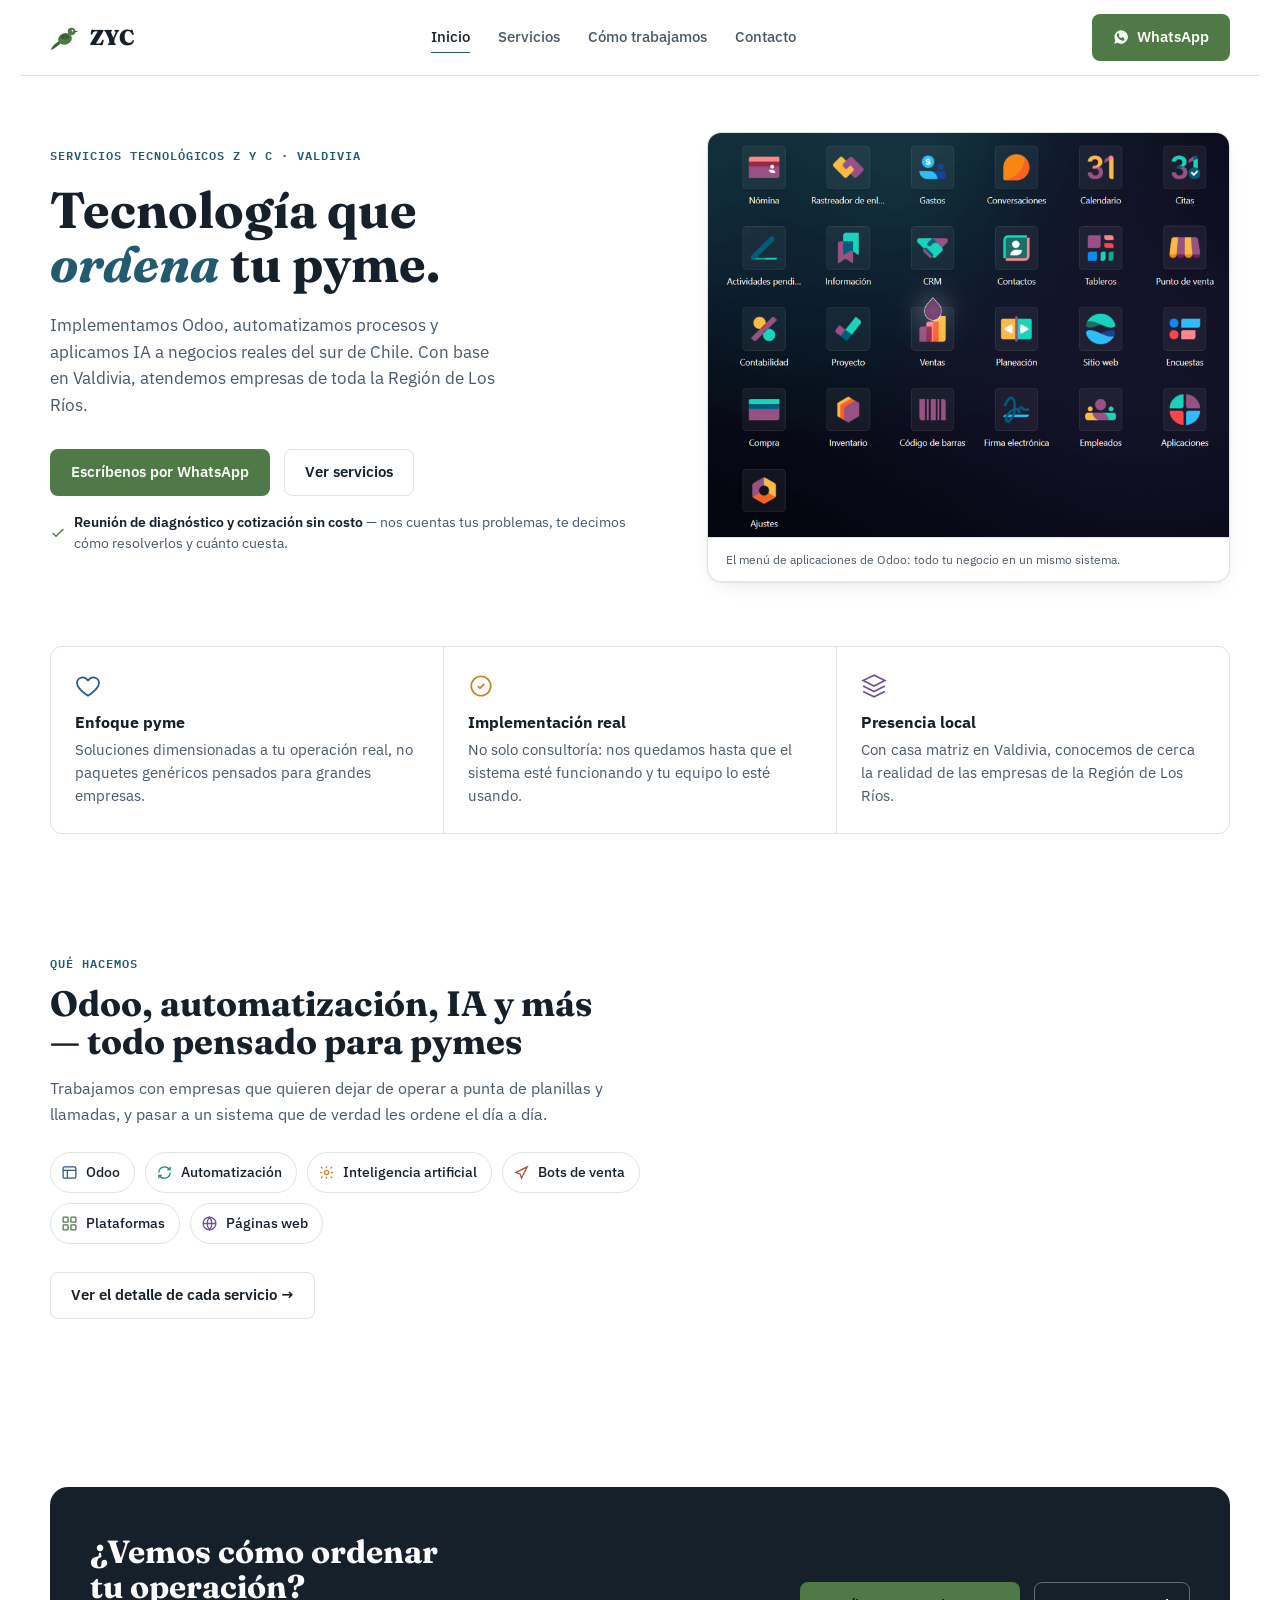
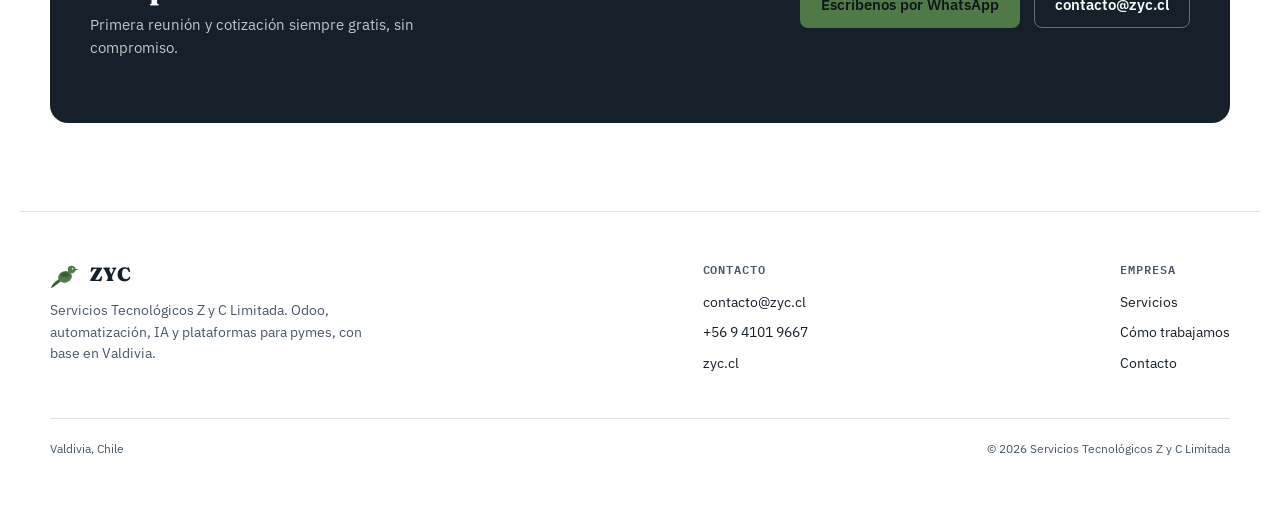
==== index.html @ c4d632ce "Add files via upload Primera subida de la pagina web" ====
<!doctype html>
<html lang="es">
<head>
<meta charset="utf-8">
<meta name="viewport" content="width=device-width, initial-scale=1">
<title>ZYC Servicios Tecnológicos</title>
<link rel="stylesheet" href="styles.css">
</head>
<body>

<header class="nav">
  <div class="wrap nav-inner">
    <a class="brand" href="index.html" aria-label="ZYC — inicio">
      <svg class="logomark" viewBox="0 0 32 32" fill="none" xmlns="http://www.w3.org/2000/svg" aria-hidden="true">
        <path d="M11 20C6 22 2 26 1 30C5 28 9 25 12 22Z" fill="var(--accent-strong)"/>
        <ellipse cx="16" cy="18" rx="7.5" ry="6" fill="var(--accent)" transform="rotate(-20 16 18)"/>
        <path d="M11 16C14 11 20 12 21 17C17 19 13 19 11 16Z" fill="var(--accent-strong)"/>
        <circle cx="23" cy="10" r="4" fill="var(--accent)"/>
        <path d="M26.5 9 30 10 26.5 11.3Z" fill="var(--accent-strong)"/>
        <circle cx="24" cy="9.3" r="0.9" fill="var(--bg)"/>
      </svg>
      <span class="brand-word">ZYC</span>
    </a>
    <nav class="links">
      <a href="index.html" aria-current="page">Inicio</a>
      <a href="servicios.html">Servicios</a>
      <a href="nosotros.html">Cómo trabajamos</a>
      <a href="contacto.html">Contacto</a>
    </nav>
    <div class="nav-actions">
      <a class="btn btn-primary" href="https://wa.me/56941019667" target="_blank" rel="noopener">
        <svg viewBox="0 0 24 24" fill="currentColor" aria-hidden="true"><path d="M12 2a10 10 0 0 0-8.6 15L2 22l5.2-1.4A10 10 0 1 0 12 2Zm5.6 14.3c-.2.6-1.3 1.2-1.9 1.3-.5.1-1.1.1-1.8-.1-.4-.1-1-.3-1.7-.6-3-1.3-5-4.3-5.1-4.5-.2-.2-1.2-1.6-1.2-3.1 0-1.5.8-2.2 1-2.5.2-.3.5-.4.7-.4h.5c.2 0 .4 0 .6.5.2.6.7 1.9.8 2 .1.2.1.4 0 .6-.4.8-.8.8-.5 1.3.9 1.6 1.8 2.2 3.2 2.9.2.1.4.1.5-.1.2-.2.7-.8.9-1.1.2-.3.4-.2.6-.1.2.1 1.5.7 1.8.9.3.1.5.2.5.4.1.2.1.7-.1 1.3Z"/></svg>
        <span class="full">WhatsApp</span>
      </a>
      <button class="nav-toggle" aria-label="Abrir menú" aria-expanded="false">
        <svg viewBox="0 0 24 24" fill="none" stroke="currentColor" stroke-width="2"><path d="M3 6h18M3 12h18M3 18h18"/></svg>
      </button>
    </div>
  </div>
</header>

<main id="top">
  <div class="wrap">

    <section class="hero" style="padding-top:56px;">
      <div class="hero-grid">
        <div>
          <span class="eyebrow mono">Servicios Tecnológicos Z y C · Valdivia</span>
          <h1>Tecnología que <em>ordena</em> tu pyme.</h1>
          <p class="lede">Implementamos Odoo, automatizamos procesos y aplicamos IA a negocios reales del sur de Chile. Con base en Valdivia, atendemos empresas de toda la Región de Los Ríos.</p>
          <div class="hero-ctas">
            <a class="btn btn-primary" href="https://wa.me/56941019667" target="_blank" rel="noopener">Escríbenos por WhatsApp</a>
            <a class="btn btn-ghost" href="servicios.html">Ver servicios</a>
          </div>
          <p class="hero-note">
            <svg viewBox="0 0 24 24" fill="none" stroke="currentColor" stroke-width="2"><path d="M20 6 9 17l-5-5"/></svg>
            <span><strong>Reunión de diagnóstico y cotización sin costo</strong> — nos cuentas tus problemas, te decimos cómo resolverlos y cuánto cuesta.</span>
          </p>
        </div>
        <figure class="hero-panel" style="margin:0;">
          <img src="odoo-apps.png" alt="Menú de aplicaciones de Odoo: ventas, inventario, contabilidad, CRM, punto de venta y más módulos." loading="lazy">
          <figcaption>El menú de aplicaciones de Odoo: todo tu negocio en un mismo sistema.</figcaption>
        </figure>
      </div>
    </section>

    <section class="why">
      <div class="why-grid">
        <div class="why-item reveal" data-anim>
          <svg viewBox="0 0 24 24" fill="none" stroke="var(--hue-erp)" stroke-width="1.6"><path d="M12 21s-7-4.6-9.5-9C.7 8.4 2.4 4.8 6 4.2 8.4 3.8 10.6 5 12 7c1.4-2 3.6-3.2 6-2.8 3.6.6 5.3 4.2 3.5 7.8-2.5 4.4-9.5 9-9.5 9Z"/></svg>
          <h3>Enfoque pyme</h3>
          <p>Soluciones dimensionadas a tu operación real, no paquetes genéricos pensados para grandes empresas.</p>
        </div>
        <div class="why-item reveal" data-anim>
          <svg viewBox="0 0 24 24" fill="none" stroke="var(--hue-ai)" stroke-width="1.6"><path d="M9 12l2 2 4-4M21 12a9 9 0 1 1-18 0 9 9 0 0 1 18 0Z"/></svg>
          <h3>Implementación real</h3>
          <p>No solo consultoría: nos quedamos hasta que el sistema esté funcionando y tu equipo lo esté usando.</p>
        </div>
        <div class="why-item reveal" data-anim>
          <svg viewBox="0 0 24 24" fill="none" stroke="var(--hue-web)" stroke-width="1.6"><path d="M12 2 2 7l10 5 10-5-10-5ZM2 17l10 5 10-5M2 12l10 5 10-5"/></svg>
          <h3>Presencia local</h3>
          <p>Con casa matriz en Valdivia, conocemos de cerca la realidad de las empresas de la Región de Los Ríos.</p>
        </div>
      </div>
    </section>

    <section id="que-hacemos">
      <div class="sec-head reveal" data-anim>
        <span class="eyebrow mono">Qué hacemos</span>
        <h2>Odoo, automatización, IA y más — todo pensado para pymes</h2>
        <p>Trabajamos con empresas que quieren dejar de operar a punta de planillas y llamadas, y pasar a un sistema que de verdad les ordene el día a día.</p>
        <div class="teaser-row">
          <span class="teaser-chip c-erp"><svg viewBox="0 0 24 24" fill="none" stroke="currentColor" stroke-width="1.8"><rect x="3" y="4" width="18" height="16" rx="2"/><path d="M3 9h18M9 9v11"/></svg>Odoo</span>
          <span class="teaser-chip c-auto"><svg viewBox="0 0 24 24" fill="none" stroke="currentColor" stroke-width="1.8"><path d="M4 12a8 8 0 0 1 14.9-4M20 4v4h-4M20 12a8 8 0 0 1-14.9 4M4 20v-4h4"/></svg>Automatización</span>
          <span class="teaser-chip c-ai"><svg viewBox="0 0 24 24" fill="none" stroke="currentColor" stroke-width="1.8"><circle cx="12" cy="12" r="3"/><path d="M12 3v3M12 18v3M4.2 4.2l2.1 2.1M17.7 17.7l2.1 2.1M3 12h3M18 12h3M4.2 19.8l2.1-2.1M17.7 6.3l2.1-2.1"/></svg>Inteligencia artificial</span>
          <span class="teaser-chip c-bots"><svg viewBox="0 0 24 24" fill="none" stroke="currentColor" stroke-width="1.8"><path d="M20 4 4 12l6 2 2 6 8-16Z"/></svg>Bots de venta</span>
          <span class="teaser-chip c-platform"><svg viewBox="0 0 24 24" fill="none" stroke="currentColor" stroke-width="1.8"><rect x="3" y="3" width="7" height="7" rx="1"/><rect x="14" y="3" width="7" height="7" rx="1"/><rect x="3" y="14" width="7" height="7" rx="1"/><rect x="14" y="14" width="7" height="7" rx="1"/></svg>Plataformas</span>
          <span class="teaser-chip c-web"><svg viewBox="0 0 24 24" fill="none" stroke="currentColor" stroke-width="1.8"><circle cx="12" cy="12" r="9"/><path d="M3 12h18M12 3a14 14 0 0 1 0 18 14 14 0 0 1 0-18Z"/></svg>Páginas web</span>
        </div>
        <div style="margin-top:28px;">
          <a class="btn btn-ghost" href="servicios.html">Ver el detalle de cada servicio →</a>
        </div>
      </div>
    </section>

    <section>
      <div class="cta-band reveal" data-anim>
        <div>
          <h2>¿Vemos cómo ordenar tu operación?</h2>
          <p class="cta-sub">Primera reunión y cotización siempre gratis, sin compromiso.</p>
        </div>
        <div class="ctas">
          <a class="btn btn-onink" href="https://wa.me/56941019667" target="_blank" rel="noopener">Escríbenos por WhatsApp</a>
          <a class="btn btn-ghost" href="mailto:contacto@zyc.cl">contacto@zyc.cl</a>
        </div>
      </div>
    </section>

  </div>

  <footer>
    <div class="wrap">
      <div class="foot-grid">
        <div class="foot-brand">
          <div class="brand" style="pointer-events:none;">
            <svg class="logomark" viewBox="0 0 32 32" fill="none" xmlns="http://www.w3.org/2000/svg" aria-hidden="true">
              <path d="M11 20C6 22 2 26 1 30C5 28 9 25 12 22Z" fill="var(--accent-strong)"/>
              <ellipse cx="16" cy="18" rx="7.5" ry="6" fill="var(--accent)" transform="rotate(-20 16 18)"/>
              <path d="M11 16C14 11 20 12 21 17C17 19 13 19 11 16Z" fill="var(--accent-strong)"/>
              <circle cx="23" cy="10" r="4" fill="var(--accent)"/>
              <path d="M26.5 9 30 10 26.5 11.3Z" fill="var(--accent-strong)"/>
              <circle cx="24" cy="9.3" r="0.9" fill="var(--bg)"/>
            </svg>
            <span class="brand-word" style="font-size:1.2rem;">ZYC</span>
          </div>
          <p>Servicios Tecnológicos Z y C Limitada. Odoo, automatización, IA y plataformas para pymes, con base en Valdivia.</p>
        </div>
        <div class="foot-col">
          <h4 class="mono">Contacto</h4>
          <a href="mailto:contacto@zyc.cl">contacto@zyc.cl</a>
          <a href="https://wa.me/56941019667" target="_blank" rel="noopener">+56 9 4101 9667</a>
          <a href="index.html">zyc.cl</a>
        </div>
        <div class="foot-col">
          <h4 class="mono">Empresa</h4>
          <a href="servicios.html">Servicios</a>
          <a href="nosotros.html">Cómo trabajamos</a>
          <a href="contacto.html">Contacto</a>
        </div>
      </div>
      <div class="fine">
        <span>Valdivia, Chile</span>
        <span>© 2026 Servicios Tecnológicos Z y C Limitada</span>
      </div>
    </div>
  </footer>
</main>

<script src="app.js"></script>
</body>
</html>
---- styles.css ----
@import url('https://fonts.googleapis.com/css2?family=Fraunces:opsz,wght@9..144,400;9..144,600;9..144,700;9..144,900&family=IBM+Plex+Sans:wght@400;500;600;700&family=IBM+Plex+Mono:wght@500;600&display=swap');

:root{
  --bg:#FFFFFF;
  --surface:#FFFFFF;
  --surface-2:#F4F6F5;
  --ink:#16202A;
  --ink-soft:#48586A;
  --river:#245A70;
  --river-strong:#163C4C;
  --accent:#4F7A47;
  --accent-strong:#3C5E37;
  --border:#DEE5E1;
  --focus:#245A70;
  --hue-erp:#2A5C86;
  --hue-auto:#1F8A7E;
  --hue-ai:#C1852E;
  --hue-bots:#B14B36;
  --hue-platform:#4F7A47;
  --hue-web:#6E5296;
  --shadow: 0 1px 2px rgba(22,32,42,.06), 0 8px 24px -12px rgba(22,32,42,.18);
}
/* Sitio con identidad clara fija: el fondo se mantiene blanco/claro
   independiente del modo del sistema (no se ofrece variante oscura). */

*{box-sizing:border-box;}
html{-webkit-text-size-adjust:100%;}
body{
  margin:0;
  background:var(--bg);
  color:var(--ink);
  font-family:'IBM Plex Sans', ui-sans-serif, system-ui, -apple-system, sans-serif;
  font-size:16px;
  line-height:1.55;
  padding-inline:20px;
}
h1,h2,h3{
  font-family:'Fraunces', ui-serif, Georgia, serif;
  font-weight:700;
  line-height:1.08;
  text-wrap:balance;
  margin:0;
  color:var(--ink);
}
a{color:inherit;}
img,svg{max-width:100%;display:block;}
.mono{
  font-family:'IBM Plex Mono', ui-monospace, monospace;
  letter-spacing:.08em;
  text-transform:uppercase;
  font-weight:600;
}
:focus-visible{outline:2px solid var(--focus); outline-offset:3px; border-radius:2px;}

.wrap{max-width:1180px; margin-inline:auto;}
.prose-w{max-width:62ch;}

/* ---------- NAV ---------- */
header.nav{
  position:sticky; top:0; z-index:40;
  background:color-mix(in srgb, var(--bg) 86%, transparent);
  backdrop-filter:blur(10px);
  border-bottom:1px solid var(--border);
}
.nav-inner{
  display:flex; align-items:center; justify-content:space-between;
  gap:16px; padding-block:14px; position:relative;
}
.brand{display:flex; align-items:center; gap:10px; text-decoration:none;}
.brand svg{width:30px; height:30px; flex:none;}
.brand-word{font-family:'Fraunces', serif; font-weight:900; font-size:1.35rem; letter-spacing:.01em; color:var(--ink);}
nav.links{display:flex; align-items:center; gap:28px;}
nav.links a{
  font-size:.92rem; font-weight:500; text-decoration:none; color:var(--ink-soft);
  padding-block:4px; border-bottom:1px solid transparent;
}
nav.links a:hover, nav.links a[aria-current="page"]{color:var(--ink); border-color:var(--river);}
.nav-actions{display:flex; align-items:center; gap:10px;}
.nav-toggle{
  display:none; width:38px; height:38px; border-radius:8px; border:1px solid var(--border);
  background:var(--surface); align-items:center; justify-content:center; cursor:pointer;
}
.nav-toggle svg{width:18px; height:18px; color:var(--ink);}
.btn{
  display:inline-flex; align-items:center; gap:8px;
  font-family:'IBM Plex Sans'; font-weight:600; font-size:.92rem;
  padding:11px 20px; border-radius:8px; text-decoration:none;
  border:1px solid transparent; white-space:nowrap;
  transition:background-color .15s ease, border-color .15s ease, transform .1s ease;
}
.btn:active{transform:translateY(1px);}
.btn-primary{background:var(--accent); color:#FBFDF9;}
.btn-primary:hover{background:var(--accent-strong);}
.btn-ghost{border-color:var(--border); color:var(--ink);}
.btn-ghost:hover{border-color:var(--ink-soft);}
.btn-onink{background:var(--accent); color:#0F171C;}
.btn-onink:hover{background:var(--accent-strong); color:#0F171C;}
.btn svg{width:16px; height:16px;}

@media (max-width:760px){
  nav.links{
    display:none; position:absolute; top:100%; left:0; right:0;
    flex-direction:column; align-items:flex-start; gap:2px;
    background:var(--surface); border:1px solid var(--border); border-top:none;
    border-radius:0 0 12px 12px; padding:10px 20px 16px; box-shadow:var(--shadow);
  }
  nav.links.open{display:flex;}
  nav.links a{padding-block:10px; width:100%; border-bottom:1px solid var(--border);}
  nav.links a:last-child{border-bottom:none;}
  .nav-toggle{display:flex;}
  .nav-actions .btn-primary span.full{display:none;}
}

/* ---------- HERO ---------- */
.hero{padding-block:64px 56px;}
.hero-grid{
  display:grid; grid-template-columns:1.15fr 1fr; gap:56px; align-items:center;
}
@media (max-width:900px){ .hero-grid{grid-template-columns:1fr;} }
.eyebrow{
  font-size:.76rem; color:var(--river); margin-bottom:18px; display:block;
}
.hero h1{font-size:clamp(2.1rem, 4.2vw, 3.15rem); max-width:14ch;}
.hero h1 em{font-style:italic; color:var(--river);}
.hero p.lede{
  margin-top:20px; font-size:1.08rem; color:var(--ink-soft); max-width:46ch;
}
.hero-ctas{display:flex; flex-wrap:wrap; gap:14px; margin-top:30px;}
.hero-panel{
  border:1px solid var(--border); border-radius:14px; background:var(--surface);
  box-shadow:var(--shadow); overflow:hidden;
}
.hero-panel figcaption{
  padding:12px 18px; border-top:1px solid var(--border);
  font-size:.78rem; color:var(--ink-soft);
}
.hero-note{
  display:flex; align-items:center; gap:8px; margin-top:16px;
  font-size:.86rem; color:var(--ink-soft);
}
.hero-note svg{width:16px; height:16px; color:var(--accent); flex:none;}
.hero-note strong{color:var(--ink); font-weight:600;}


/* ---------- PAGE HEADER (subpages) ---------- */
.page-header{padding-block:52px 44px; border-bottom:1px solid var(--border); margin-bottom:8px;}
.page-header h1{font-size:clamp(1.9rem, 4vw, 2.6rem); max-width:18ch;}
.page-header p{margin-top:16px; color:var(--ink-soft); font-size:1.05rem; max-width:52ch;}

/* ---------- WHY STRIP ---------- */
.why{padding-block:8px 56px;}
.why-grid{display:grid; grid-template-columns:repeat(3,1fr); gap:1px; background:var(--border); border:1px solid var(--border); border-radius:12px; overflow:hidden;}
@media (max-width:760px){ .why-grid{grid-template-columns:1fr;} }
.why-item{background:var(--surface); padding:26px 24px;}
.why-item svg{width:26px; height:26px; margin-bottom:14px;}
.why-item h3{font-size:1.02rem; font-weight:700; font-family:'IBM Plex Sans';}
.why-item p{margin:8px 0 0; font-size:.92rem; color:var(--ink-soft);}

/* ---------- SECTION HEADS ---------- */
section{padding-block:64px;}
.sec-head{max-width:60ch; margin-bottom:40px;}
.sec-head .eyebrow{margin-bottom:12px;}
.sec-head h2{font-size:clamp(1.6rem, 3vw, 2.2rem);}
.sec-head p{margin-top:14px; color:var(--ink-soft); font-size:1.02rem;}
.sec-head-row{display:flex; align-items:flex-end; justify-content:space-between; gap:24px; flex-wrap:wrap;}

/* ---------- SERVICES ---------- */
.services-grid{display:grid; grid-template-columns:repeat(3,1fr); gap:18px;}
@media (max-width:900px){ .services-grid{grid-template-columns:repeat(2,1fr);} }
@media (max-width:600px){ .services-grid{grid-template-columns:1fr;} }
.svc-card{
  border:1px solid var(--border); border-radius:12px; padding:24px;
  background:var(--surface); border-top:3px solid var(--card-hue, var(--river));
  transition:border-color .15s ease, transform .15s ease;
}
.svc-card:hover{transform:translateY(-2px);}
.svc-card svg{width:24px; height:24px; color:var(--card-hue, var(--river)); margin-bottom:16px;}
.svc-card h3{font-family:'IBM Plex Sans'; font-size:1.02rem; font-weight:700;}
.svc-card p{margin:8px 0 0; font-size:.92rem; color:var(--ink-soft);}
.svc-card.c-erp{--card-hue:var(--hue-erp);}
.svc-card.c-auto{--card-hue:var(--hue-auto);}
.svc-card.c-ai{--card-hue:var(--hue-ai);}
.svc-card.c-bots{--card-hue:var(--hue-bots);}
.svc-card.c-platform{--card-hue:var(--hue-platform);}
.svc-card.c-web{--card-hue:var(--hue-web);}
.chips{display:flex; flex-wrap:wrap; gap:6px; margin-top:14px;}
.chip{
  font-family:'IBM Plex Mono'; font-size:.68rem; font-weight:500; letter-spacing:.03em;
  padding:4px 9px; border-radius:5px; background:var(--surface-2); color:var(--ink-soft);
  border:1px solid var(--border);
}

/* ---------- teaser strip (home) ---------- */
.teaser-row{display:flex; flex-wrap:wrap; gap:10px; margin-top:26px;}
.teaser-chip{
  display:flex; align-items:center; gap:8px; padding:9px 14px 9px 10px;
  border:1px solid var(--border); border-radius:999px; background:var(--surface);
  font-size:.86rem; font-weight:500;
}
.teaser-chip svg{width:17px; height:17px; flex:none;}
.teaser-chip.c-erp svg{color:var(--hue-erp);}
.teaser-chip.c-auto svg{color:var(--hue-auto);}
.teaser-chip.c-ai svg{color:var(--hue-ai);}
.teaser-chip.c-bots svg{color:var(--hue-bots);}
.teaser-chip.c-platform svg{color:var(--hue-platform);}
.teaser-chip.c-web svg{color:var(--hue-web);}

/* ---------- PROCESS ---------- */
.process{background:var(--surface-2);}
.steps{
  display:grid; grid-template-columns:repeat(4,1fr); gap:0; position:relative;
}
@media (max-width:860px){ .steps{grid-template-columns:1fr; gap:28px;} }
.steps::before{
  content:""; position:absolute; top:19px; left:0; right:0; height:1px; background:var(--border);
}
@media (max-width:860px){ .steps::before{display:none;} }
.step{position:relative; padding-right:20px;}
.step .num{
  font-family:'IBM Plex Mono'; font-size:.78rem; font-weight:600; color:#fff;
  width:38px; height:38px; border-radius:50%;
  display:flex; align-items:center; justify-content:center; position:relative; z-index:1;
  margin-bottom:18px;
}
.step:nth-child(1) .num{background:var(--hue-erp);}
.step:nth-child(2) .num{background:var(--hue-auto);}
.step:nth-child(3) .num{background:var(--hue-ai);}
.step:nth-child(4) .num{background:var(--hue-bots);}
.step h3{font-family:'IBM Plex Sans'; font-size:1rem; font-weight:700;}
.step p{margin:8px 0 0; font-size:.9rem; color:var(--ink-soft);}

/* ---------- COVERAGE ---------- */
.coverage-line{
  display:flex; align-items:flex-end; gap:0; position:relative; padding-top:10px; overflow-x:auto;
}
.coverage-line::before{
  content:""; position:absolute; left:0; right:0; top:29px; height:2px; background:var(--border);
}
.city{
  flex:1 0 auto; min-width:92px; text-align:center; position:relative; padding-top:0;
}
.city .dot{
  width:12px; height:12px; border-radius:50%; border:2px solid var(--river);
  background:var(--bg); margin:0 auto 10px; position:relative; z-index:1;
}
.city.hq .dot{
  width:18px; height:18px; background:var(--accent); border-color:var(--accent);
  box-shadow:0 0 0 5px color-mix(in srgb, var(--accent) 20%, transparent);
}
.city .name{font-size:.84rem; font-weight:600;}
.city.hq .name{color:var(--accent-strong);}
.city .tag{display:block; font-size:.72rem; color:var(--ink-soft); margin-top:2px;}

/* ---------- CONTACT TILES ---------- */
.contact-grid{display:grid; grid-template-columns:repeat(3,1fr); gap:18px;}
@media (max-width:820px){ .contact-grid{grid-template-columns:1fr;} }
.contact-tile{
  border:1px solid var(--border); border-radius:14px; padding:28px; background:var(--surface);
  display:flex; flex-direction:column; gap:14px;
}
.contact-tile .ico{
  width:42px; height:42px; border-radius:10px; display:flex; align-items:center; justify-content:center;
}
.contact-tile .ico svg{width:20px; height:20px;}
.contact-tile.c-erp .ico{background:color-mix(in srgb, var(--hue-erp) 16%, transparent); color:var(--hue-erp);}
.contact-tile.c-auto .ico{background:color-mix(in srgb, var(--hue-auto) 16%, transparent); color:var(--hue-auto);}
.contact-tile.c-platform .ico{background:color-mix(in srgb, var(--hue-platform) 16%, transparent); color:var(--hue-platform);}
.contact-tile h3{font-size:1.05rem; font-family:'IBM Plex Sans'; font-weight:700;}
.contact-tile p{margin:0; font-size:.92rem; color:var(--ink-soft);}
.contact-tile a.value{font-weight:600; color:var(--ink); text-decoration:none; font-size:1.02rem;}
.contact-tile a.value:hover{color:var(--river);}

/* ---------- CTA ---------- */
.cta-band{
  background:var(--ink); color:#FBFCFB; border-radius:18px;
  padding:48px 40px; display:flex; align-items:center; justify-content:space-between; gap:32px; flex-wrap:wrap;
}
.cta-band h2{color:#FBFCFB; font-size:clamp(1.5rem,3vw,2rem); max-width:20ch;}
.cta-band .cta-sub{margin-top:10px; color:rgba(251,252,251,.75); font-size:.92rem; max-width:36ch;}
.cta-band .ctas{display:flex; gap:14px; flex-wrap:wrap;}
.cta-band .btn-ghost{border-color:rgba(251,252,251,.35); color:#FBFCFB;}
.proc-note{
  margin-top:28px; padding-top:20px; border-top:1px solid var(--border);
  font-size:.9rem; color:var(--ink-soft);
}
.proc-note strong{color:var(--ink);}

/* ---------- FOOTER ---------- */
footer{padding-block:48px 64px; border-top:1px solid var(--border); margin-top:24px;}
.foot-grid{display:flex; justify-content:space-between; gap:32px; flex-wrap:wrap;}
.foot-brand{max-width:34ch;}
.foot-brand p{color:var(--ink-soft); font-size:.88rem; margin-top:10px;}
.foot-col h4{font-size:.78rem; margin:0 0 12px; color:var(--ink-soft);}
.foot-col a{display:block; font-size:.9rem; text-decoration:none; margin-bottom:8px; color:var(--ink);}
.foot-col a:hover{color:var(--river);}
.fine{margin-top:36px; padding-top:20px; border-top:1px solid var(--border); font-size:.78rem; color:var(--ink-soft); display:flex; justify-content:space-between; flex-wrap:wrap; gap:8px;}

/* ---------- reveal ---------- */
.reveal{opacity:1; transform:none;}
@media (prefers-reduced-motion: no-preference){
  .reveal[data-anim]{opacity:0; transform:translateY(14px); transition:opacity .5s ease, transform .5s ease;}
  .reveal[data-anim].in{opacity:1; transform:none;}
}
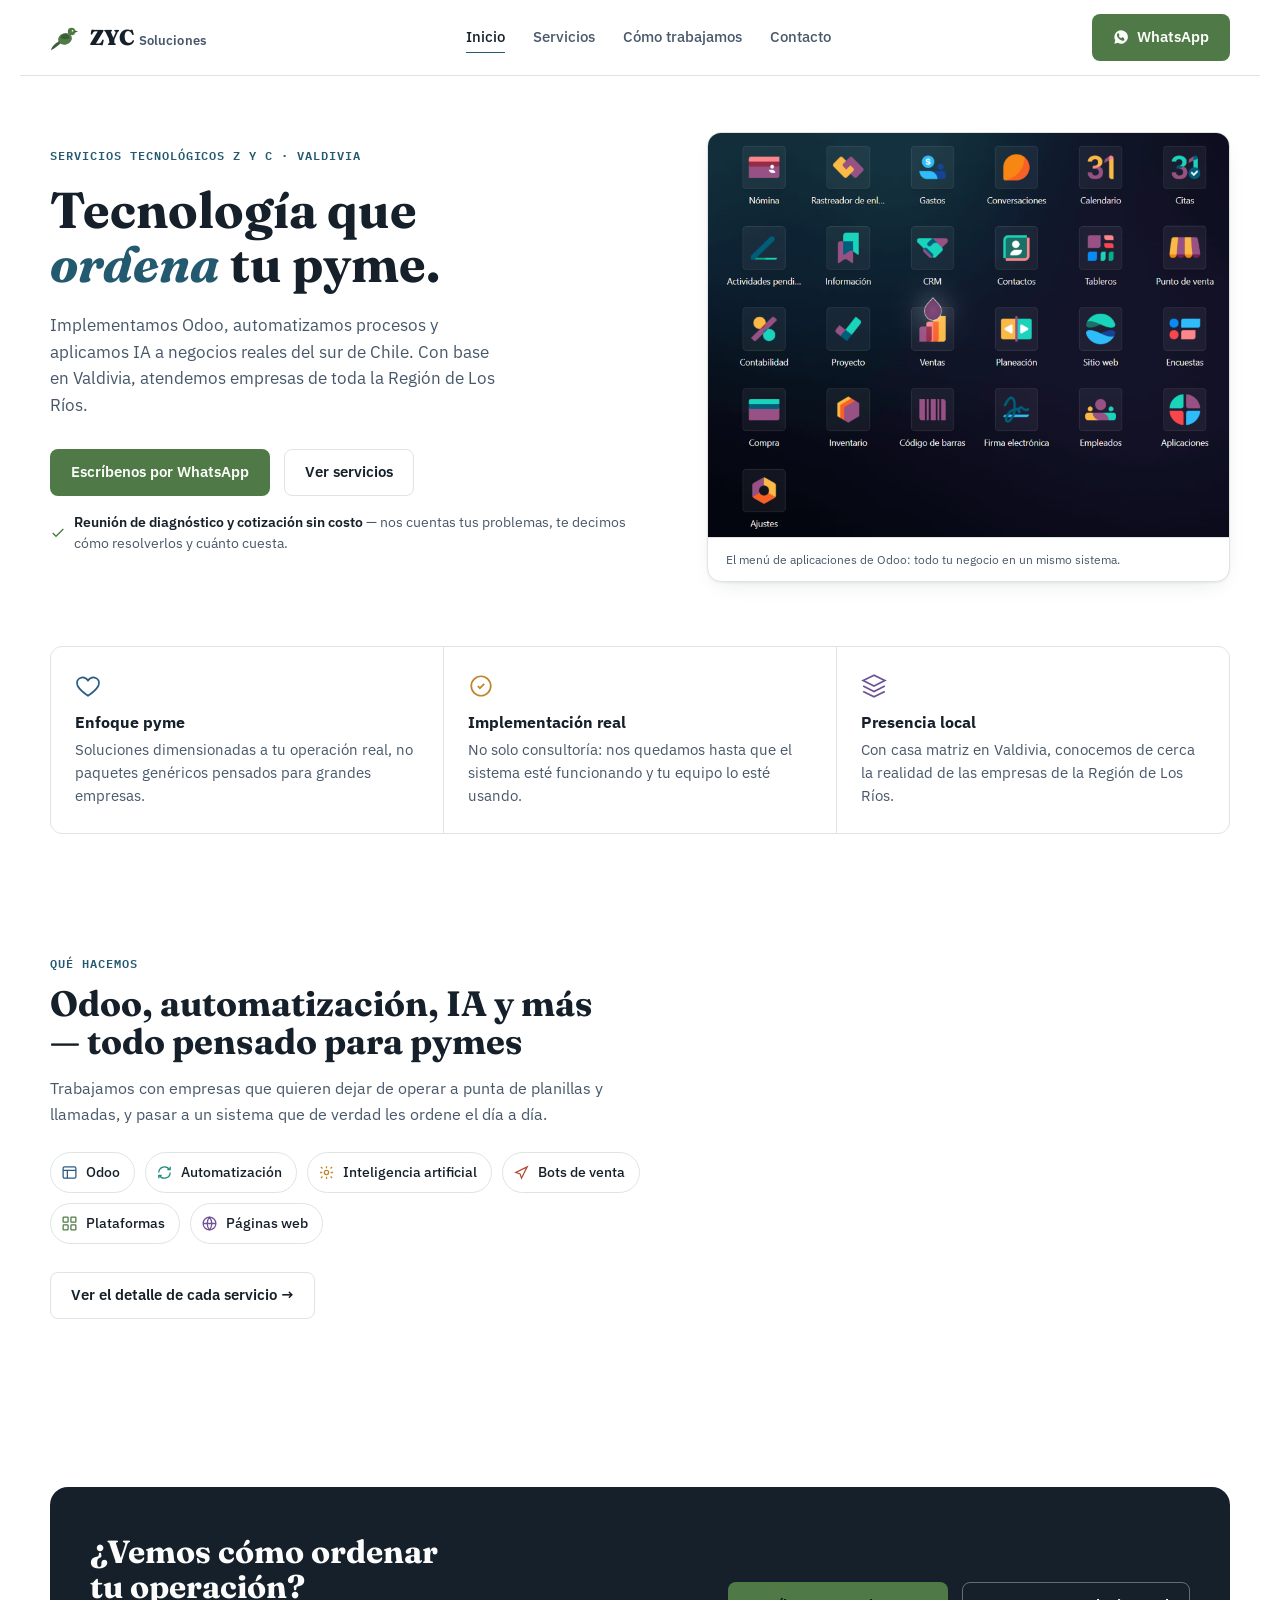
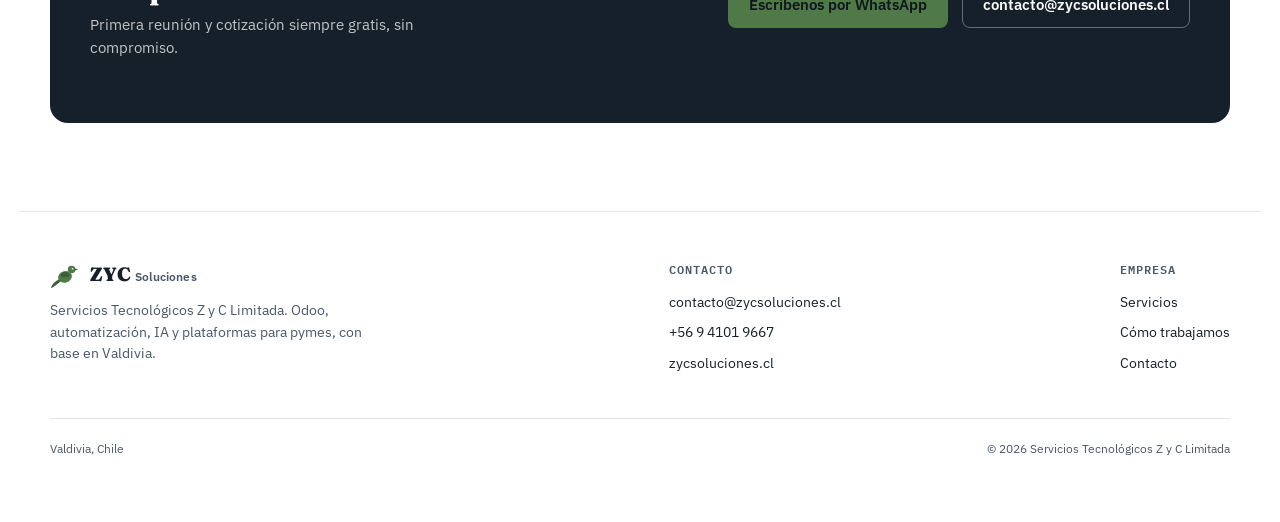
==== commit 107ad12e: "Add files via upload" ====
--- a/index.html
+++ b/index.html
@@ -3,14 +3,14 @@
 <head>
 <meta charset="utf-8">
 <meta name="viewport" content="width=device-width, initial-scale=1">
-<title>ZYC Servicios Tecnológicos</title>
+<title>ZYC Soluciones — Servicios Tecnológicos</title>
 <link rel="stylesheet" href="styles.css">
 </head>
 <body>
 
 <header class="nav">
   <div class="wrap nav-inner">
-    <a class="brand" href="index.html" aria-label="ZYC — inicio">
+    <a class="brand" href="index.html" aria-label="ZYC Soluciones — inicio">
       <svg class="logomark" viewBox="0 0 32 32" fill="none" xmlns="http://www.w3.org/2000/svg" aria-hidden="true">
         <path d="M11 20C6 22 2 26 1 30C5 28 9 25 12 22Z" fill="var(--accent-strong)"/>
         <ellipse cx="16" cy="18" rx="7.5" ry="6" fill="var(--accent)" transform="rotate(-20 16 18)"/>
@@ -19,7 +19,7 @@
         <path d="M26.5 9 30 10 26.5 11.3Z" fill="var(--accent-strong)"/>
         <circle cx="24" cy="9.3" r="0.9" fill="var(--bg)"/>
       </svg>
-      <span class="brand-word">ZYC</span>
+      <span class="brand-word">ZYC<span class="brand-suffix">Soluciones</span></span>
     </a>
     <nav class="links">
       <a href="index.html" aria-current="page">Inicio</a>
@@ -111,7 +111,7 @@
         </div>
         <div class="ctas">
           <a class="btn btn-onink" href="https://wa.me/56941019667" target="_blank" rel="noopener">Escríbenos por WhatsApp</a>
-          <a class="btn btn-ghost" href="mailto:contacto@zyc.cl">contacto@zyc.cl</a>
+          <a class="btn btn-ghost" href="mailto:contacto@zycsoluciones.cl">contacto@zycsoluciones.cl</a>
         </div>
       </div>
     </section>
@@ -131,15 +131,15 @@
               <path d="M26.5 9 30 10 26.5 11.3Z" fill="var(--accent-strong)"/>
               <circle cx="24" cy="9.3" r="0.9" fill="var(--bg)"/>
             </svg>
-            <span class="brand-word" style="font-size:1.2rem;">ZYC</span>
+            <span class="brand-word" style="font-size:1.2rem;">ZYC<span class="brand-suffix">Soluciones</span></span>
           </div>
           <p>Servicios Tecnológicos Z y C Limitada. Odoo, automatización, IA y plataformas para pymes, con base en Valdivia.</p>
         </div>
         <div class="foot-col">
           <h4 class="mono">Contacto</h4>
-          <a href="mailto:contacto@zyc.cl">contacto@zyc.cl</a>
+          <a href="mailto:contacto@zycsoluciones.cl">contacto@zycsoluciones.cl</a>
           <a href="https://wa.me/56941019667" target="_blank" rel="noopener">+56 9 4101 9667</a>
-          <a href="index.html">zyc.cl</a>
+          <a href="index.html">zycsoluciones.cl</a>
         </div>
         <div class="foot-col">
           <h4 class="mono">Empresa</h4>
--- a/styles.css
+++ b/styles.css
@@ -69,6 +69,7 @@
 .brand{display:flex; align-items:center; gap:10px; text-decoration:none;}
 .brand svg{width:30px; height:30px; flex:none;}
 .brand-word{font-family:'Fraunces', serif; font-weight:900; font-size:1.35rem; letter-spacing:.01em; color:var(--ink);}
+.brand-word .brand-suffix{font-family:'IBM Plex Sans', sans-serif; font-weight:600; font-size:.6em; letter-spacing:.01em; color:var(--ink-soft); margin-left:3px;}
 nav.links{display:flex; align-items:center; gap:28px;}
 nav.links a{
   font-size:.92rem; font-weight:500; text-decoration:none; color:var(--ink-soft);
